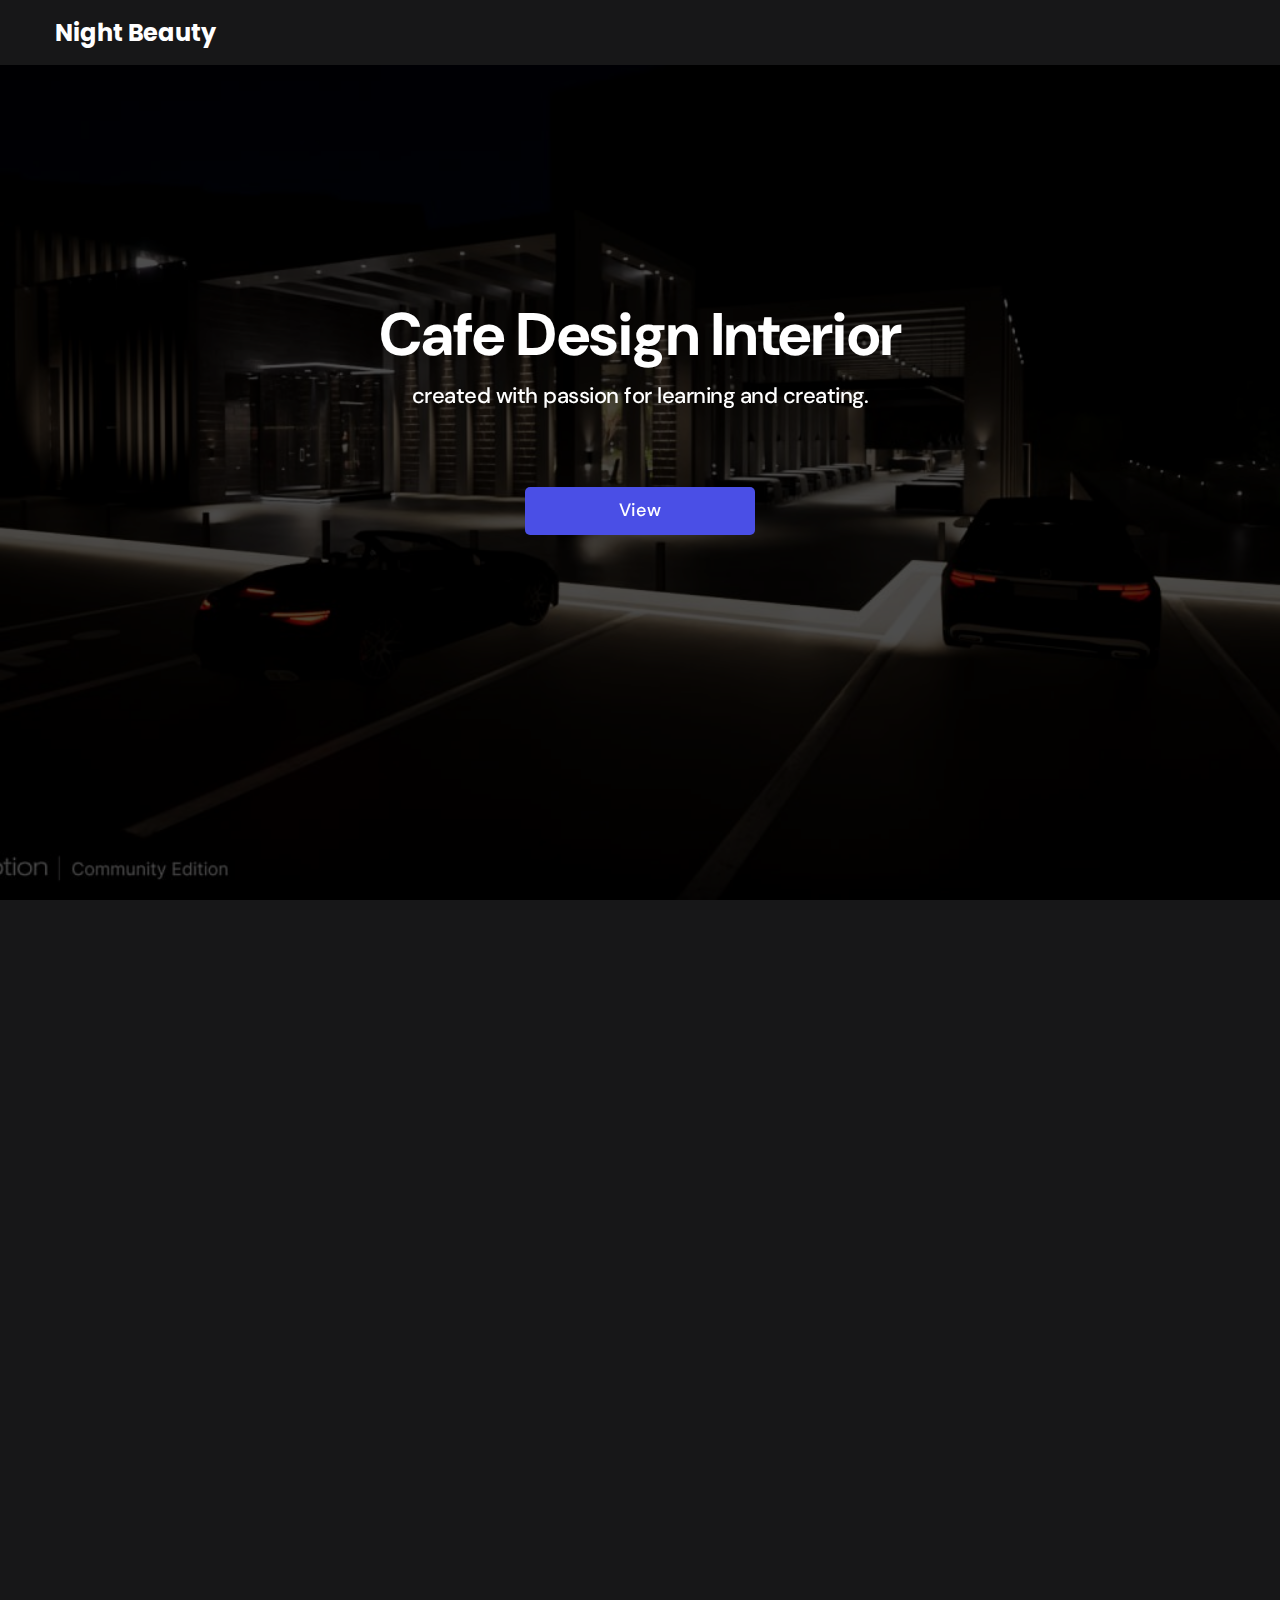
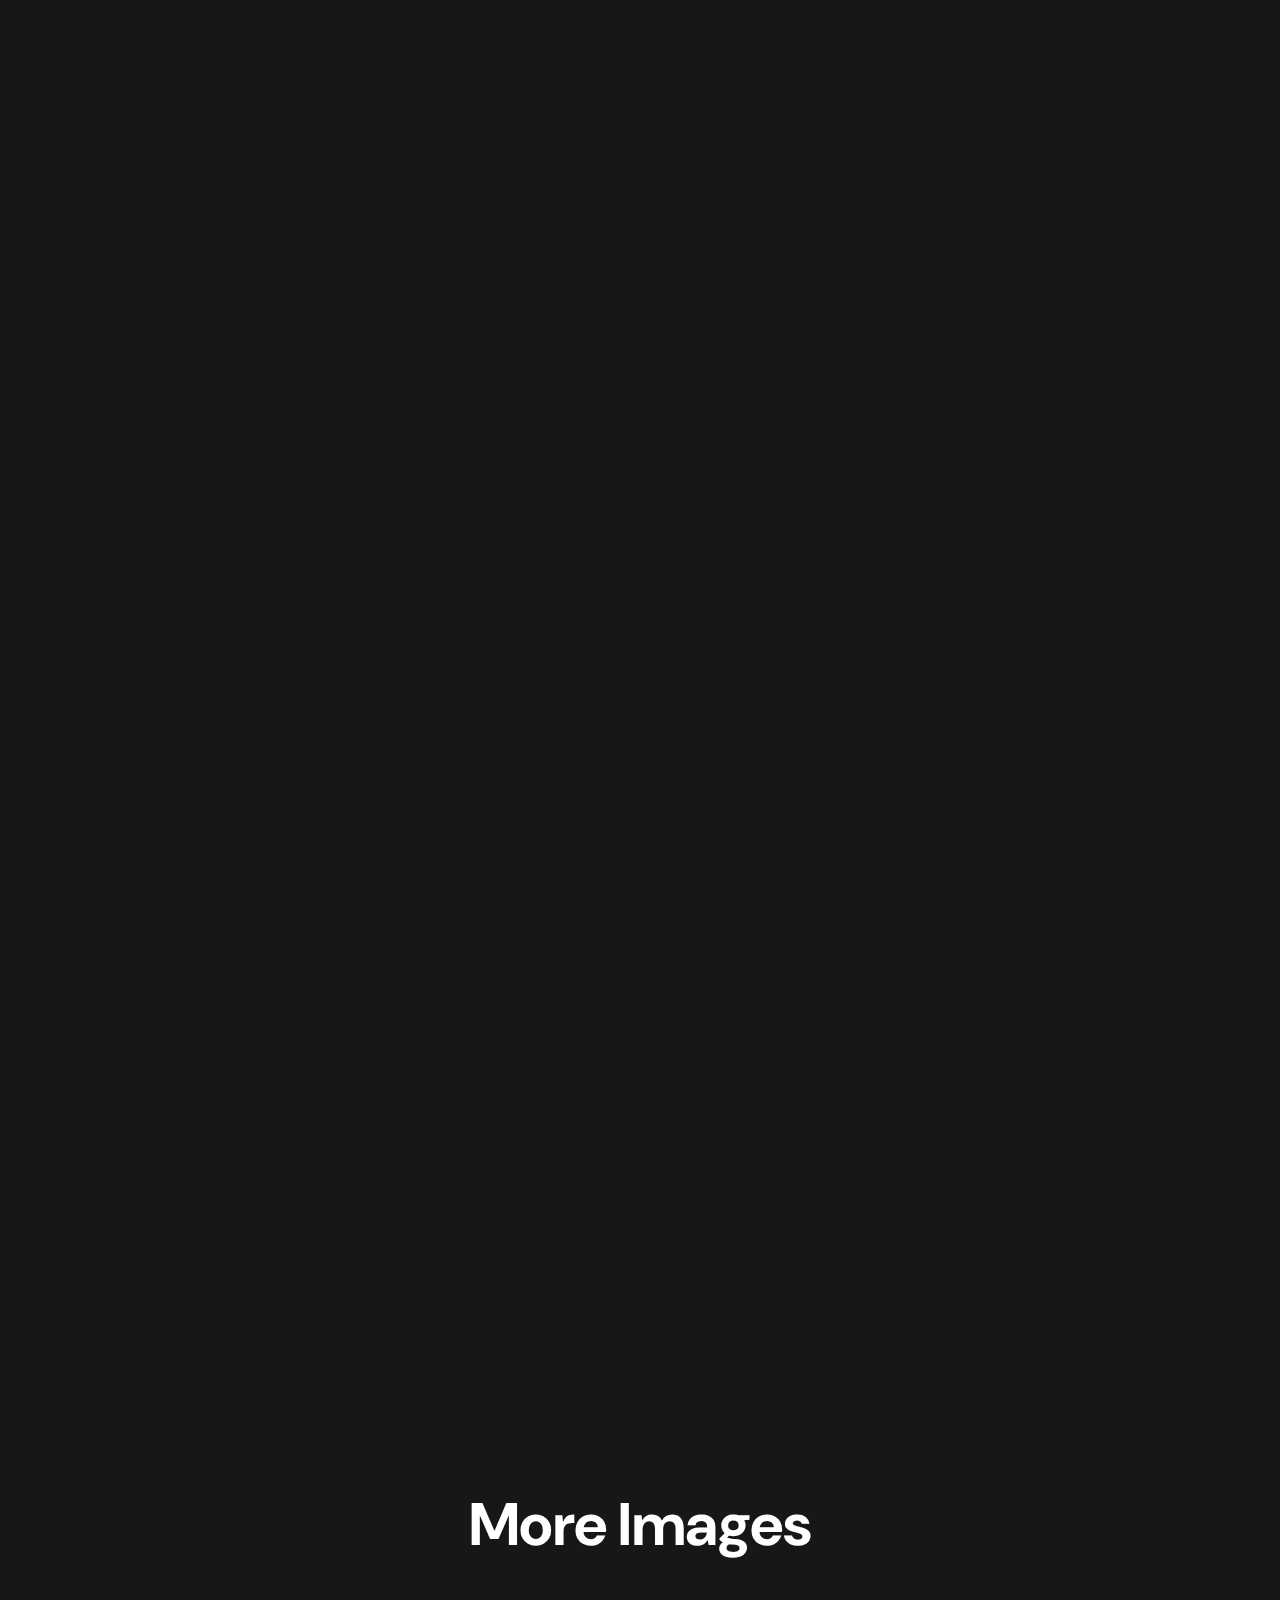
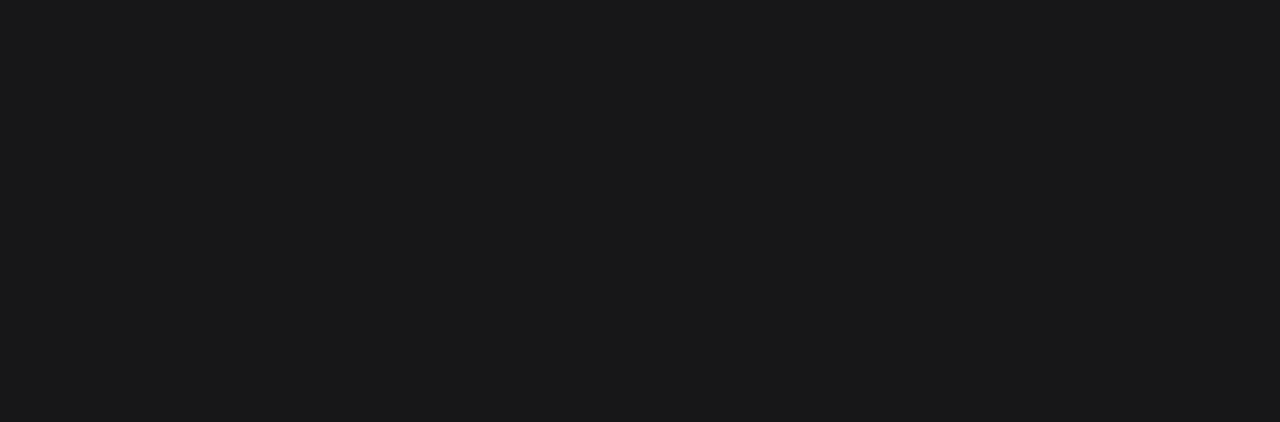
==== index.html @ 7973e301 "commit" ====
<!DOCTYPE html>
<html lang="en">
  <head>
    <meta charset="UTF-8" />
    <meta name="viewport" content="width=device-width, initial-scale=1.0" />
    <link rel="stylesheet" href="css/style.css" />
    <title>Cafe</title>
  </head>
  <body>
    <div class="wrapper">
      <header class="header">
        <div class="header__container">
          <div class="header__logo">
            <a href="/index.html">Night Beauty</a>
          </div>
        </div>
      </header>
      <main class="page">
        <section class="page__main main show-animate">
          <div class="main__container">
            <div class="main__body">
              <h1 class="main__title">Cafe Design Interior</h1>
              <p class="main__subtitle">
                created with passion for learning and creating.
              </p>
              <a href="#view" class="main__button">View</a>
            </div>
          </div>
          <div class="main__bg _ibg">
            <img src="img/bg.jpg" alt="Background" />
          </div>
        </section>

        <section class="page__view view" id="view">
          <div class="view__container">
            <h2 class="view__title">
              Lorem ipsum dolor sit amet consectetur adipisicing elit. Dolorum
              odit quasi quibusdam ad? Tempore iure dicta sit libero et officia
              aperiam quod, amet ducimus ut natus corrupti minus sequi sunt?
            </h2>
            <video
              preload="auto"
              autoplay
              loop
              muted
              src="video/dayview.mp4"
              class="view__video"
            ></video>
          </div>
        </section>

        <section class="page__view view" id="view">
          <div class="view__container">
            <h2 class="view__title">
              Lorem ipsum dolor sit amet consectetur adipisicing elit. Dolorum
              odit quasi quibusdam ad? Tempore iure dicta sit libero et officia
              aperiam quod, amet ducimus ut natus corrupti minus sequi sunt?
            </h2>
            <video
              preload="auto"
              autoplay
              loop
              muted
              src="video/nightview.mp4"
              class="view__video"
            ></video>
          </div>
        </section>

        <section class="page__details details" id="details">
          <div class="details__container">
            <h2 class="details__title title">More Images</h2>

            <div class="details__items">
              <div class="img-1">
                <div class="details__item item-details">
                  <a href="amphitheater.html">
                    <div class="item-details__image">
                      <img src="img/amphitheater/01.jpg" alt="Amphitheater" />
                    </div>
                  </a>
                  <div class="item-details__title">
                    <a href="amphitheater.html">Amphitheater</a>
                  </div>
                </div>
              </div>

              <div class="img-2">
                <div class="details__item item-details">
                  <a href="best.html">
                    <div class="item-details__image">
                      <img src="img/best/01.jpg" alt="Best" />
                    </div>
                  </a>
                  <div class="item-details__title">
                    <a href="best.html">Best Views</a>
                  </div>
                </div>
              </div>

              <div class="img-3">
                <div class="details__item item-details">
                  <a href="interior.html">
                    <div class="item-details__image">
                      <img src="img/interior/01.jpg" alt="Interior" />
                    </div>
                  </a>
                  <div class="item-details__title">
                    <a href="interior.html">Interior</a>
                  </div>
                </div>
              </div>
            </div>
          </div>
        </section>
      </main>
    </div>
    <script src="js/script.js"></script>
  </body>
</html>
---- css/style.css ----
@import url("https://fonts.googleapis.com/css?family=DM+Sans:regular,500,700&display=swap");
@import url("https://fonts.googleapis.com/css?family=Poppins:regular,500&display=swap");
/*Обнулення*/
* {
  padding: 0;
  margin: 0;
  border: 0;
  /* overflow-x: hidden; */
}
*,
*:before,
*:after {
  -moz-box-sizing: border-box;
  -webkit-box-sizing: border-box;
  box-sizing: border-box;
}
:focus,
:active {
  outline: none;
}
a:focus,
a:active {
  outline: none;
}

nav,
footer,
header,
aside {
  display: block;
}

html,
body {
  height: 100%;
  width: 100%;
  line-height: 1;
  font-size: 14px;
  -ms-text-size-adjust: 100%;
  -moz-text-size-adjust: 100%;
  -webkit-text-size-adjust: 100%;
  scroll-behavior: smooth;
}
input,
button,
textarea {
  font-family: inherit;
}

input::-ms-clear {
  display: none;
}
button {
  font-size: inherit;
  font-weight: inherit;
  cursor: pointer;
  color: inherit;
  background-color: transparent;
}
button::-moz-focus-inner {
  padding: 0;
  border: 0;
}
a {
  color: inherit;
  text-decoration: none;
}
a:visited {
  text-decoration: none;
}
a:hover {
  text-decoration: none;
}
ul li {
  list-style: none;
}
img {
  vertical-align: top;
}

h1,
h2,
h3,
h4,
h5,
h6 {
  font-size: inherit;
  font-weight: inherit;
}
/* ===================================================================================== */
body {
  font-family: "DM Sans";
  line-height: 1;
  font-size: 24px;
  color: #171718;
  background-color: #000;
}
.wrapper {
  min-height: 100%;
  overflow: hidden;
  display: flex;
  flex-direction: column;
}
[class*="__container"] {
  max-width: 1200px;
  margin: 0px auto;
  padding: 0 15px;
}
/* ======================================== Page ======================================== */
.page {
  flex: 1 1 auto;
}
.page__main {
}
.page__details {
}
.page__project {
}
/* ================================================================================ */
/* ======================================== Header ======================================== */
.header {
  background-color: #171718;
  position: absolute;
  top: 0;
  left: 0;
  width: 100%;
  z-index: 5;
}
.header__container {
  display: flex;
  align-items: center;
  min-height: 65px;
  justify-content: space-between;
}
.header__logo {
  color: #fff;
  font-family: "Poppins";
  font-size: 24px;
  font-weight: 700;
  line-height: 100%;
}

@media (max-width: 550.98px) {
  .header__container {
    padding-top: 20px;
    padding-bottom: 20px;
    flex-direction: column;
    text-align: center;
  }
}
/* ================================================================================ */
/* ======================================== Main ======================================== */
.main {
  padding-top: 184px;
  padding-bottom: 245px;
  display: flex;
  align-items: center;
  justify-content: center;
  position: relative;
  min-height: 100vh;
}
.main__container {
  display: flex;
  justify-content: center;
  text-align: center;
  position: relative;
}
.main__body {
}
.main__title {
  /* color: #fafafa; */
  color: #fff;
  text-align: center;
  font-family: "DM Sans";
  font-size: 60px;
  font-weight: 700;
  /* line-height: 140%; */
  letter-spacing: -0.5px;
  max-width: 630px;
  margin: 0px 0px 20px 0px;
}
.main__title span {
  color: #5c62ec;
}
.main__subtitle {
  /* color: #fafafa; */
  color: #fff;
  text-align: center;
  font-family: "DM Sans";
  font-size: 22px;
  font-weight: 500;
  /* line-height: 133.333%; */
  letter-spacing: -0.5px;
  margin: 0px 0px 80px 0px;
}
.main__button {
  display: inline-flex;
  align-items: center;
  justify-content: center;
  border-radius: 5px;
  width: 230px;
  height: 48px;
  background-color: #4a4fe6;

  color: #fff;
  text-align: center;
  font-family: DM Sans;
  font-size: 18px;
  font-weight: 500;
  line-height: 150%;
  letter-spacing: 0.15px;
  transition: all 0.3s ease;
}
.main__button:hover {
  background-color: #5c62ec;
}
.main__button:active {
  position: relative;
  top: 0.5px;
}
._ibg {
  position: relative;
}
._ibg img {
  position: absolute;
  width: 100%;
  height: 100%;
  top: 0;
  left: 0;
  object-fit: cover;
}
/* For Image */
.main__bg {
  position: absolute;
  width: 100%;
  height: 100%;
  top: 0;
  left: 0;
  z-index: -1;
}
.main__bg img {
  opacity: 0.3;
}
@media (max-width: 650.98px) {
  .main {
    padding-top: 140px;
    padding-bottom: 130px;
    /* z-index: 50; */
  }
  .main__title {
    font-size: 50px;
    max-width: none;
  }
  .main__subtitle {
    font-size: 20px;
  }
}
@media (max-width: 540.98px) {
  .main__title {
    font-size: 42px;
    max-width: none;
  }
  .main__subtitle {
    font-size: 18px;
  }
  .main__button {
    flex: 1 1 auto;
    width: 100%;
  }
}
.main__title {
  transform: translateX(-150%);
  filter: blur(5px);
}
.main__subtitle {
  transform: translateX(-150%);
  filter: blur(5px);
}
.main__button {
  transform: translateX(-170%);
  filter: blur(5px);
}
.main.show-animate .main__title {
  transition: all 1.2s ease;
  transform: translateX(0);
  filter: blur(0);
}
.main.show-animate .main__subtitle {
  transition: all 1.4s ease;
  transform: translateX(0);
  filter: blur(0);
}
.main.show-animate .main__button {
  transition: all 1.6s ease;
  transform: translateX(0);
  filter: blur(0);
}
/* ================================================================================ */
/* ======================================== View ======================================== */
.view {
  background-color: #171718;
  /* background-color: #000000; */
  padding-top: 30px;
  /* padding-bottom: 30px; */
  /* min-height: 100vh; */
  position: relative;
}
.view__container {
  display: flex;
  flex-direction: column;
  align-items: center;
  justify-content: center;
}
.view__title {
  color: #fafafa;
  text-align: center;
  font-family: "DM Sans";
  font-size: 36px;
  font-weight: 700;
  margin-bottom: 30px;
  /* position: absolute;
  top: 40px;
  left: 50%;
  transform: translate(-50%, 0); */
}
.view .view__title {
  transition: all 1.2s ease;
  transform: translateX(150%);
  filter: blur(5px);
}
.view.show-animate .view__title {
  transform: translateX(0);
  filter: blur(0);
}
.view video {
  min-height: 100vh;
  /* height: 100vh; */
  width: 100vw;

  object-fit: cover;
}
@media (max-width: 992.98px) {
  .view__title {
    font-size: 36px;
  }
}
@media (max-width: 705px) {
  .view__title {
    font-size: 28px;
  }
}
@media (max-width: 375.98px) {
  .view__title {
    font-size: 24px;
  }
}

/* ================================================================================ */
/* ======================================== details ======================================== */
.details {
  padding-top: 50px;
  padding-bottom: 50px;
  background-color: #171718;
  /* background-color: #fff; */
  /* height: 100vh; */
}
.details__container {
}
.details__title {
  margin: 0px 0px 50px 0px;
  color: #fff;
  text-align: center;
  font-family: DM Sans;
  font-size: 60px;
  font-weight: 700;
  line-height: 130%; /* 78px */
  letter-spacing: -0.5px;
}
.details__items {
  display: grid;
  grid-template-columns: repeat(3, 1fr);
  gap: 30px;
}
.details__item {
  border-radius: 12px;
  background: #fff;
  box-shadow: 0px 5px 35px 0px rgba(0, 0, 0, 0.25);
  transition: all 0.4s ease;
}
@media (min-width: 992.98px) {
  .details__item:hover {
    transform: scale(1.1);
  }
}
.item-details {
}
.item-details__image {
  position: relative;
  /* padding-bottom: 75.1%; */
  /* max-width: 370px; */
  height: 277px;
}
.item-details__image img {
  border-radius: 12px;
  height: 100%;
  width: 100%;
  /* position: absolute;
  top: 0;
  left: 0; */
  object-fit: cover;
  border-radius: 5px;
}
.item-details__title {
  color: #171718;
  font-family: DM Sans;
  font-size: 24px;
  font-style: normal;
  font-weight: 700;
  line-height: 130%;
  letter-spacing: -0.5px;
  padding: 25px 20px;
  position: relative;
}
.item-details__title a:hover {
  text-decoration: underline;
}
.details .img-1 {
  transform: translateX(-150%);
  transition: all 0.8s ease;
}
.details.show-animate .img-1 {
  transform: translateX(0);
}
.details .img-2 {
  transform: translateX(-300%);
  transition: all 0.8s ease;
}
.details.show-animate .img-2 {
  transform: translateX(0);
}
.details .img-3 {
  transform: translateX(-430%);
  transition: all 0.8s ease;
}
.details.show-animate .img-3 {
  transform: translateX(0);
}

@media (max-width: 1090px) {
  .details__items {
    display: grid;
    grid-template-columns: repeat(2, 1fr);
  }
  .item-details__image {
    max-width: 100%;
  }
}
@media (max-width: 992.98px) {
  .details__title {
    font-size: 50px;
  }
}
@media (max-width: 705px) {
  .details {
    padding: 30px 0px;
  }
  .details__items {
    display: grid;
    grid-template-columns: repeat(1, 1fr);
    gap: 20px;
  }
  .item-details__title {
    font-size: 22px;
  }
  .item-details__title {
    text-align: center;
  }
  .details__title {
    margin: 0px 0px 30px 0px;
  }
}
@media (max-width: 510.98px) {
  .details__title {
    margin: 0px 0px 30px 0px;
  }
  .details__title {
    font-size: 42px;
  }
}
@media (max-width: 375.98px) {
  .details__title {
    font-size: 38px;
  }
}
@media (max-width: 320px) {
  .item-details__title {
    font-size: 18px;
  }
}
/* ================================================================================ */

.images img {
  /* min-height: 100vh; */
  /* width: 100vw; */
  width: 100%;
  height: 100vh;
  object-fit: cover;
}
.images {
  background-color: #171718;
}
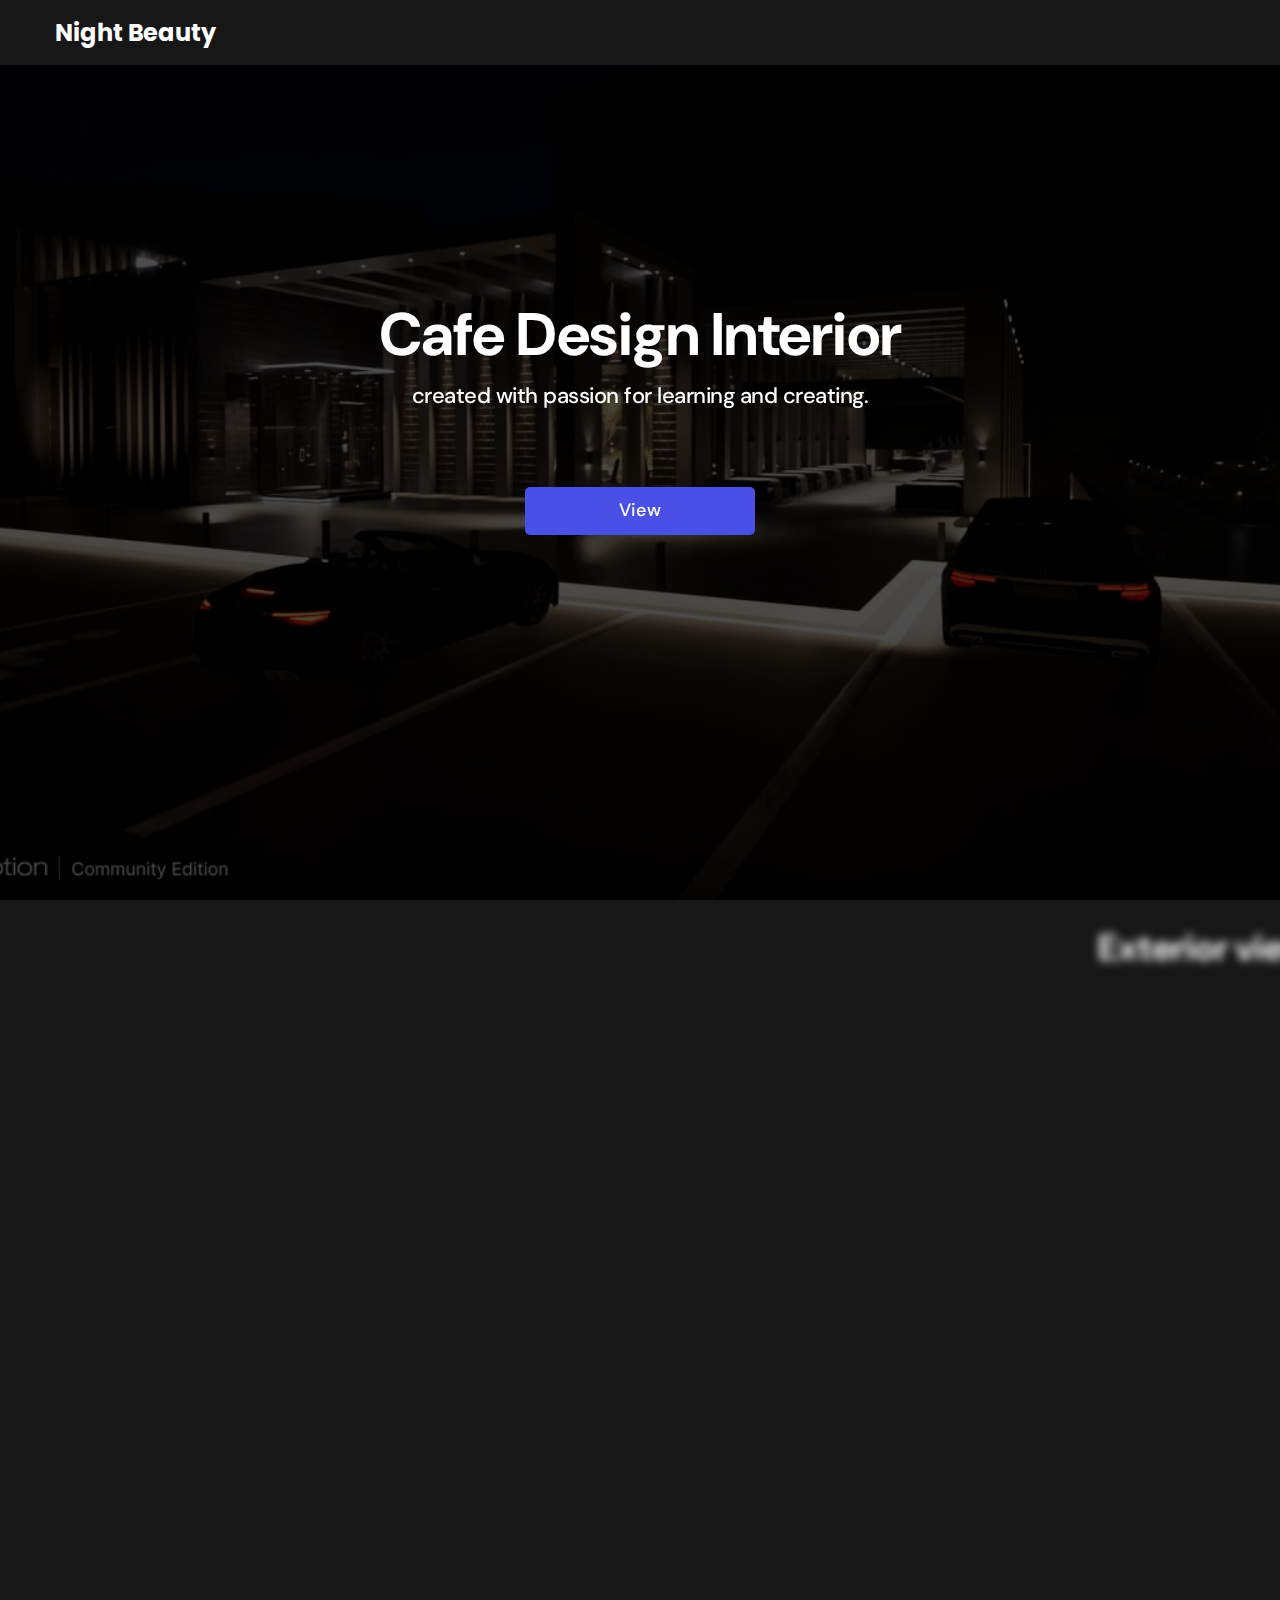
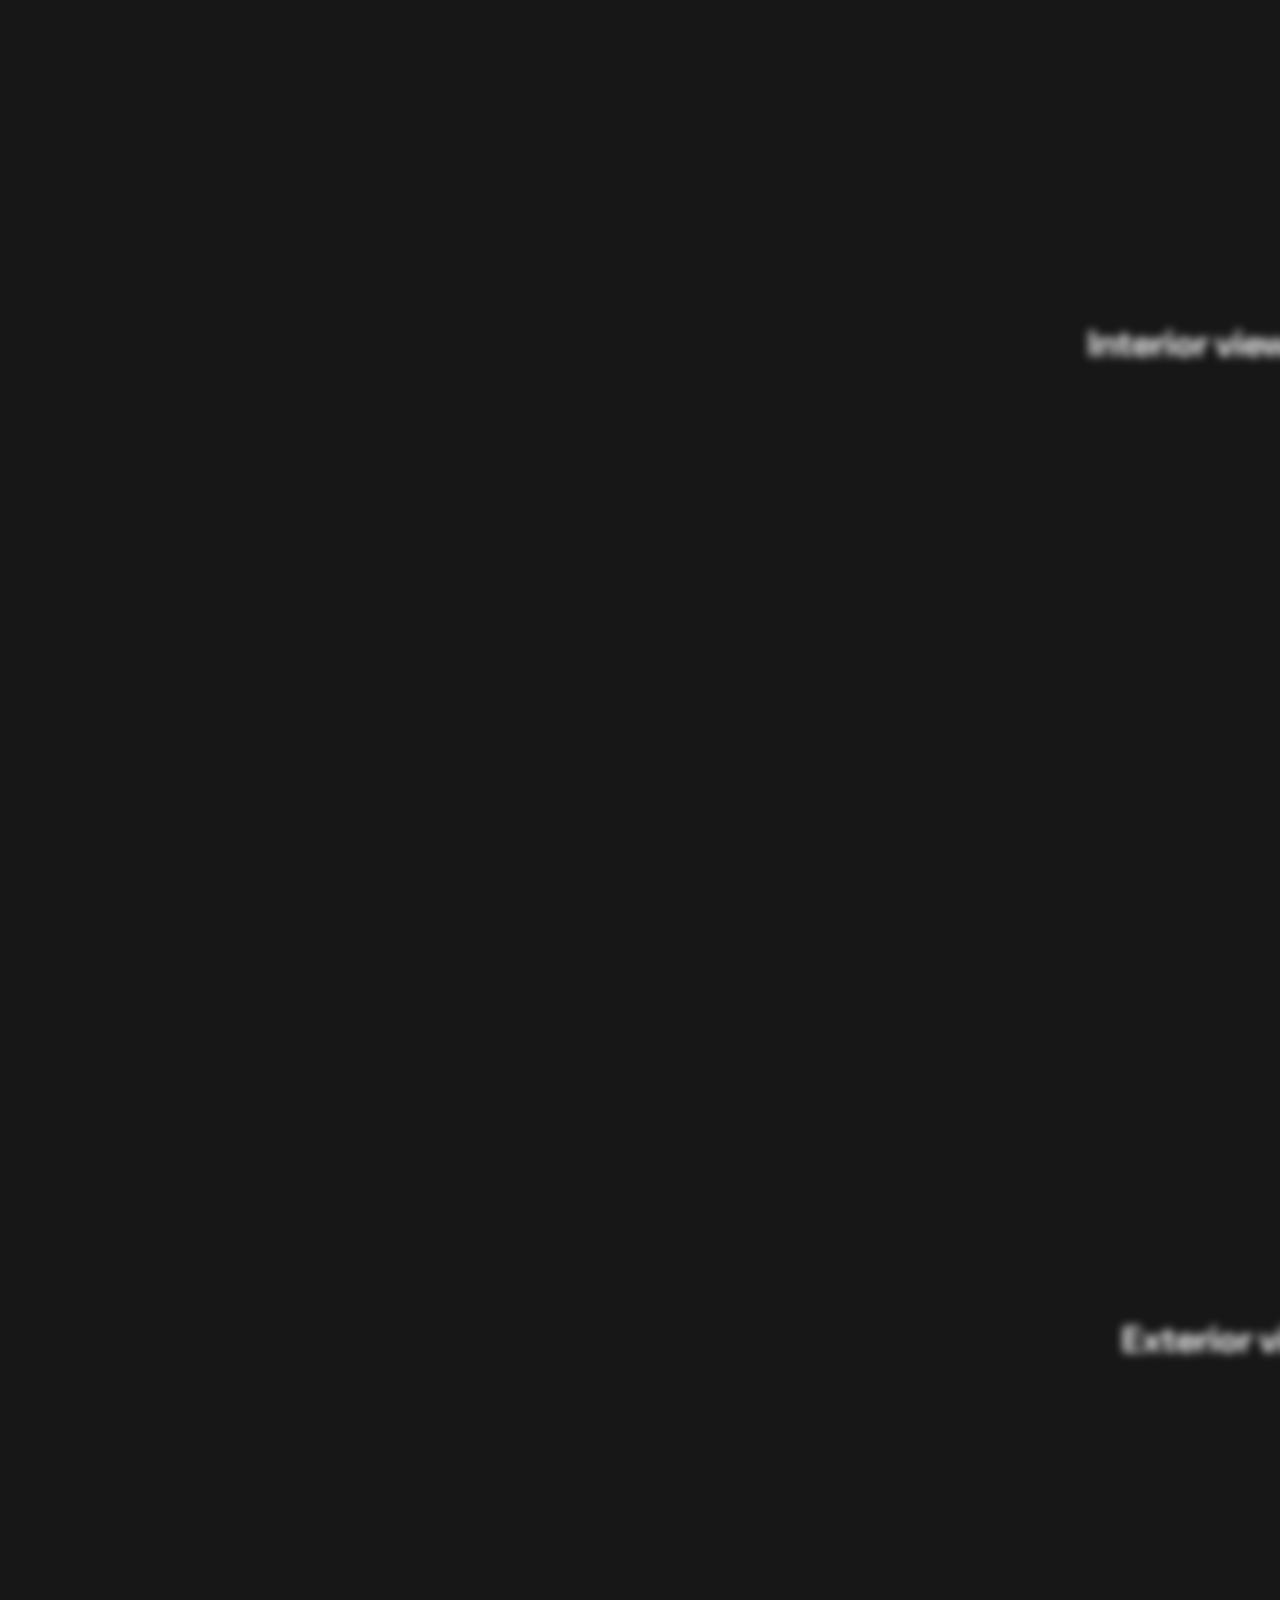
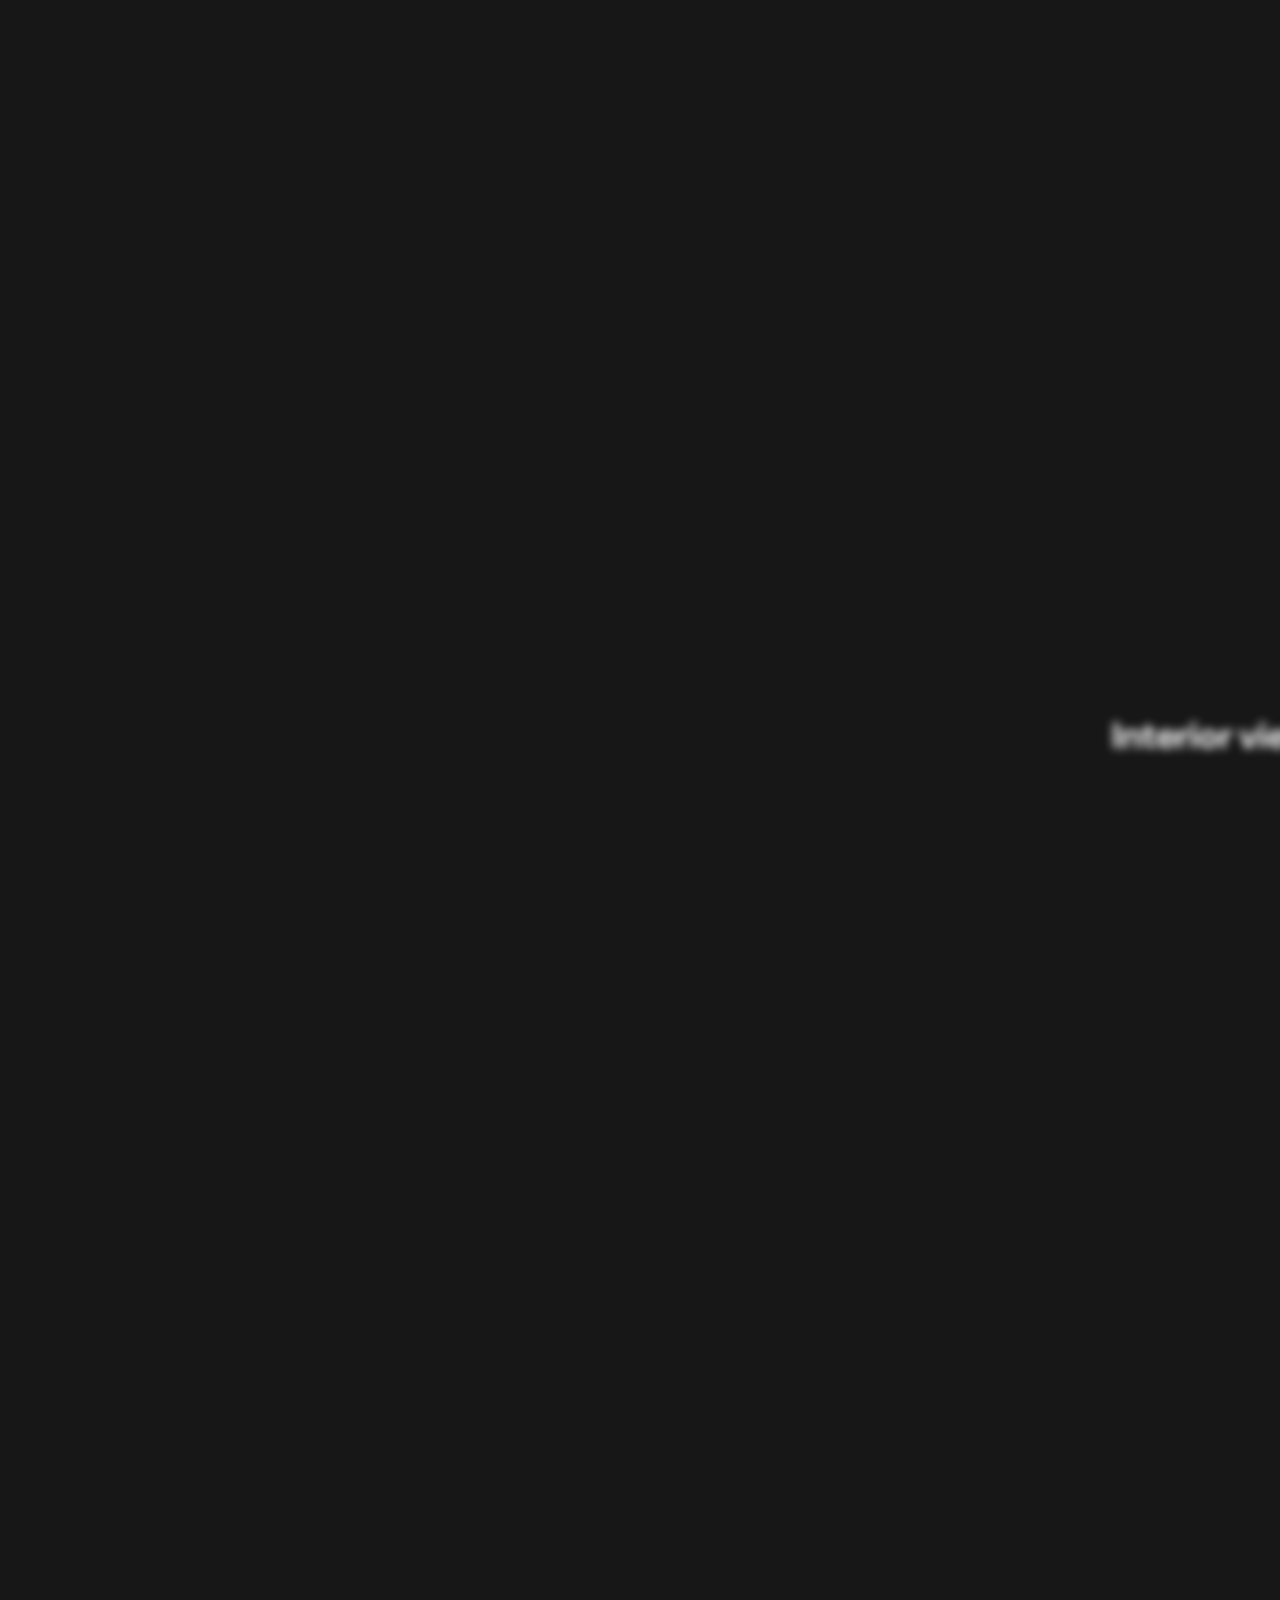
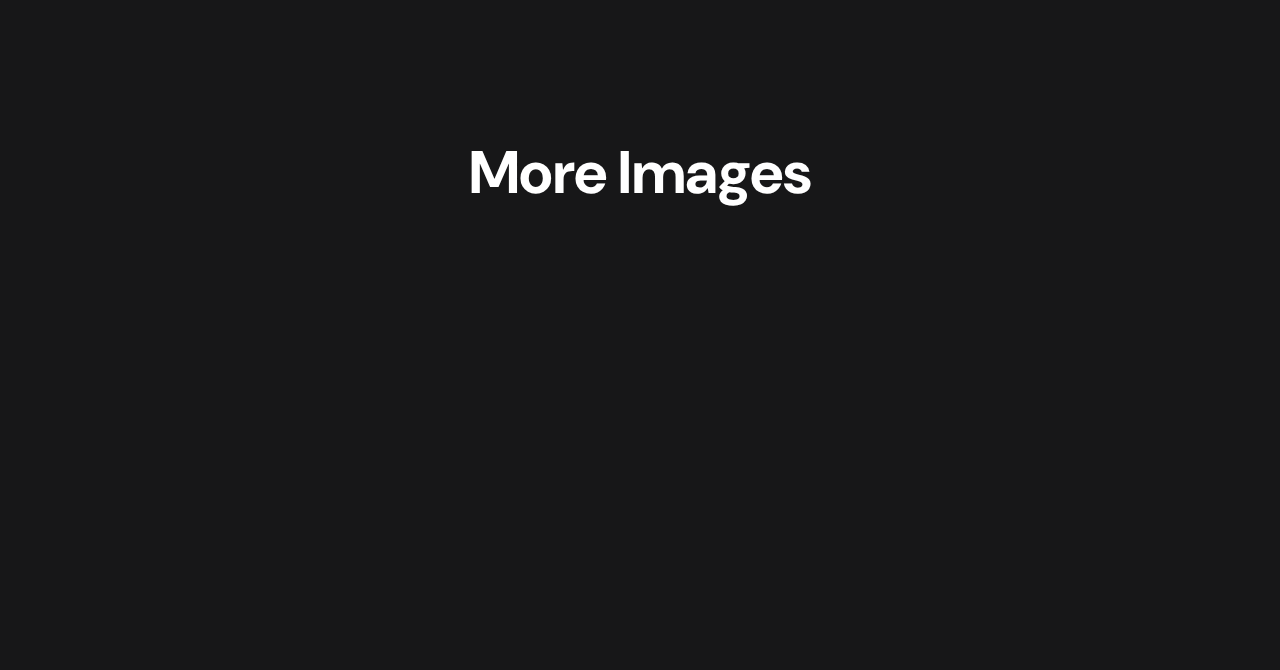
==== commit fcef06dc: "initial commit" ====
--- a/index.html
+++ b/index.html
@@ -33,11 +33,7 @@
 
         <section class="page__view view" id="view">
           <div class="view__container">
-            <h2 class="view__title">
-              Lorem ipsum dolor sit amet consectetur adipisicing elit. Dolorum
-              odit quasi quibusdam ad? Tempore iure dicta sit libero et officia
-              aperiam quod, amet ducimus ut natus corrupti minus sequi sunt?
-            </h2>
+            <h2 class="view__title">Exterior view during the day</h2>
             <video
               preload="auto"
               autoplay
@@ -51,17 +47,41 @@
 
         <section class="page__view view" id="view">
           <div class="view__container">
-            <h2 class="view__title">
-              Lorem ipsum dolor sit amet consectetur adipisicing elit. Dolorum
-              odit quasi quibusdam ad? Tempore iure dicta sit libero et officia
-              aperiam quod, amet ducimus ut natus corrupti minus sequi sunt?
-            </h2>
+            <h2 class="view__title">Interior view during the day</h2>
+            <video
+              preload="auto"
+              autoplay
+              loop
+              muted
+              src="video/dayview-inside.mp4"
+              class="view__video"
+            ></video>
+          </div>
+        </section>
+
+        <section class="page__view view" id="view">
+          <div class="view__container">
+            <h2 class="view__title">Exterior view during the night</h2>
             <video
               preload="auto"
               autoplay
               loop
               muted
               src="video/nightview.mp4"
+              class="view__video"
+            ></video>
+          </div>
+        </section>
+
+        <section class="page__view view" id="view">
+          <div class="view__container">
+            <h2 class="view__title">Interior view during the night</h2>
+            <video
+              preload="auto"
+              autoplay
+              loop
+              muted
+              src="video/nightview-inside.mp4"
               class="view__video"
             ></video>
           </div>
--- a/css/style.css
+++ b/css/style.css
@@ -333,8 +333,8 @@
   filter: blur(0);
 }
 .view video {
-  min-height: 100vh;
-  /* height: 100vh; */
+  /* min-height: 100vh; */
+  height: 100vh;
   width: 100vw;
 
   object-fit: cover;
@@ -503,7 +503,7 @@
   /* min-height: 100vh; */
   /* width: 100vw; */
   width: 100%;
-  height: 100vh;
+  /* height: 100vh; */
   object-fit: cover;
 }
 .images {
